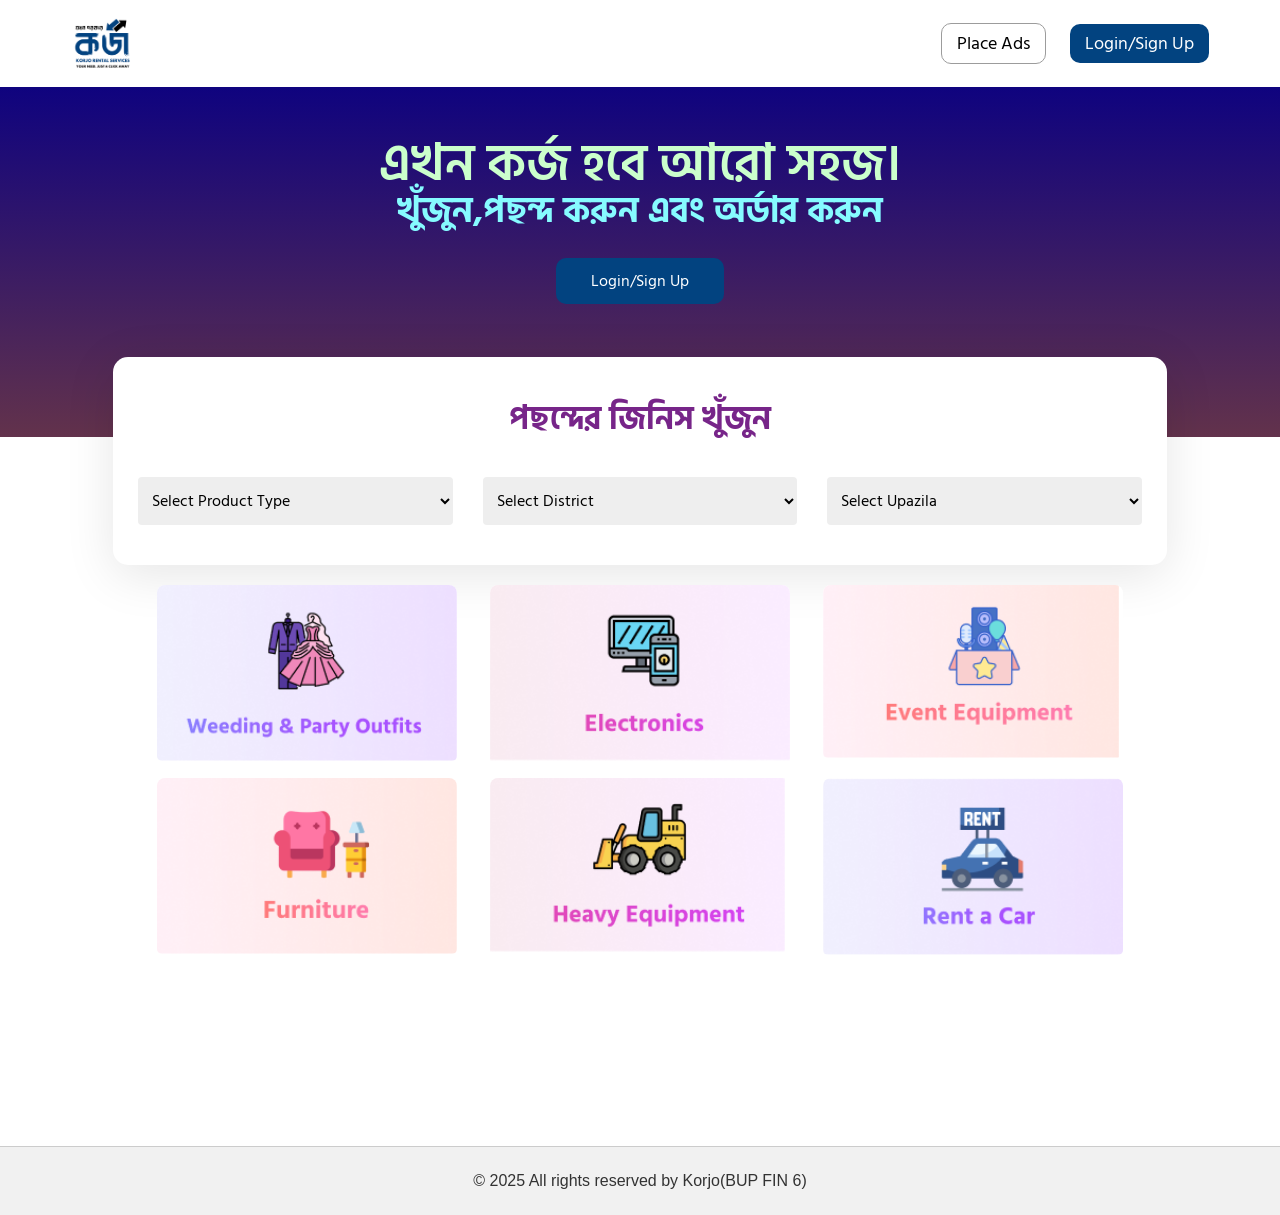
==== index.html @ cf65b600 "Add files via upload" ====
<!DOCTYPE html>
<html lang="en">
<head>
  <meta charset="utf-8">
  <meta name="viewport" content="width=device-width, initial-scale=1.0">

  <!-- HTML Meta Tags -->
  <title>Karjo</title>


  <link href="/images/favicon.png" rel="icon">
  <link rel="stylesheet" href="https://fonts.googleapis.com/css2?family=Hind+Siliguri:wght@300;400;600&display=swap">
  <link
  rel="stylesheet"
  href="https://cdnjs.cloudflare.com/ajax/libs/font-awesome/6.2.1/css/all.min.css"
/>

  <link rel="stylesheet" href="style.css" />
  


</head>
<body>
    <header>
        <div class="nav-wrap">
            <nav class="navbar">
                <div class="logo">
                    <a href="/">
                        <img src="logo.png" alt="Logo">
                    </a>                
                  </div>
                <div class="nav-links">
                   
                    <a href="/contact-us" style="border: 1px solid #9c9c9c; margin-right: 20px!important; border-radius: 10px;">Place Ads</a>

                    <a href="#" class="join-donner loader add-donor">Login/Sign Up</a>
                </div>
                <div class="hamburger-menu">
                    <img width="30px" src="https://cdn-icons-png.flaticon.com/512/10308/10308963.png" alt="menu">
                </div>
            </nav>
          <div class="mobile-nav">
          <div style="padding: 10px;">
            <a href="/">Home</a>
            <a href="/about-us">About</a>
            <a href="/contact-us">Contact</a>
            <a href="#" class="join-donner loader add-donor">Login/Sign Up</a>
          </div>
            </div>
        </div>
        <div class="hero-banner">
            <div class="hero-text">
                <h1 class="counter1">এখন কর্জ হবে আরো সহজ।</h1>
                <h3>খুঁজুন,পছন্দ করুন এবং অর্ডার করুন</h3>
                <br>
                <div class="hero-buttons">
                  <a href="#" class="join-donner loader donate-us add-donor" style="text-decoration: none; padding: 10px 35px;">Login/Sign Up</a>
                 </div>
                
              </div>
        </div>
    </header>
    <main>
        <div class="search-filters">
            <h1 style="text-align: center; width: 100%; font-family: 'Hind Siliguri'; color: #772589;">পছন্দের জিনিস খুঁজুন</h1>
           
            <select id="product-type" name="product-type" class="card loader">
              <option value="">Select Product Type</option>
              <option value="apartment">Weeding and party outfits</option>
              <option value="office-space">Heavy Equipments</option>
              <option value="vehicle">Event Equipment</option>
              <option value="furniture">Furniture</option>
              <option value="electronics">Electronics</option>
            </select>
            
            <select id="district-search" name="district" class="card loader">
              <option value="">Select District</option>
              <option value="dhaka">Dhaka</option>
              <option value="chattogram">Chattogram</option>
              <option value="khulna">Khulna</option>
              <option value="rajshahi">Rajshahi</option>
              <option value="sylhet">Sylhet</option>
              <option value="barishal">Barishal</option>
              <option value="rangpur">Rangpur</option>
              <option value="mymensingh">Mymensingh</option>
            </select>
            
            <select id="upazila-search" name="upazila" class="card loader">
              <option value="">Select Upazila</option>
              <optgroup label="Dhaka">
                <option value="gulshan">Gulshan</option>
                <option value="dhanmondi">Dhanmondi</option>
                <option value="uttara">Uttara</option>
              </optgroup>
              <optgroup label="Chattogram">
                <option value="pahartali">Pahartali</option>
                <option value="kotwali">Kotwali</option>
                <option value="halishahar">Halishahar</option>
              </optgroup>
              <optgroup label="Khulna">
                <option value="khulna-sadar">Khulna Sadar</option>
                <option value="rupsha">Rupsha</option>
                <option value="terokhada">Terokhada</option>
              </optgroup>
              <optgroup label="Rajshahi">
                <option value="rajshahi-sadar">Rajshahi Sadar</option>
                <option value="puthia">Puthia</option>
                <option value="tanore">Tanore</option>
              </optgroup>
              <optgroup label="Sylhet">
                <option value="sylhet-sadar">Sylhet Sadar</option>
                <option value="beanibazar">Beanibazar</option>
                <option value="zakiganj">Zakiganj</option>
              </optgroup>
              <optgroup label="Barishal">
                <option value="barishal-sadar">Barishal Sadar</option>
                <option value="muladi">Muladi</option>
                <option value="banaripara">Banaripara</option>
              </optgroup>
              <optgroup label="Rangpur">
                <option value="rangpur-sadar">Rangpur Sadar</option>
                <option value="pirgacha">Pirgacha</option>
                <option value="gangachara">Gangachara</option>
              </optgroup>
              <optgroup label="Mymensingh">
                <option value="mymensingh-sadar">Mymensingh Sadar</option>
                <option value="gouripur">Gouripur</option>
                <option value="phulpur">Phulpur</option>
              </optgroup>
            </select>
            
        </div>

        <div class="table-container">
          
          <div id="donor-table-body">
            
            <div class="course-container">
              <!-- Existing Courses -->
              <div class="course-card">
                <a href="index2.html">
                  <img src="Group 88.png" alt="">
                </a>
              </div>
              <div class="course-card">
                <a href="index2.html">
                  <img src="Group 89.png" alt="">
                </a>
              </div>
              <div class="course-card">
                <a href="index2.html">
                  <img src="Group 90.png" alt="">
                </a>
              </div>
              <div class="course-card">
                <a href="index2.html">
                  <img src="Group 93.png" alt="">
                </a>
              </div>
              <div class="course-card">
                <a href="index2.html">
                  <img src="Group 92.png" alt="">
                </a>
              </div>
              <div class="course-card">
                <a href="index2.html">
                  <img src="Group 91.png" alt="">
                </a>
              </div>
              
            </div>
            
          </div>


            <div class="loading-overlay">
                <div class="loader-1"></div>
            </div>  
         </div>
    </main>
<br><br><br>

<!-- Modal Structure -->
<div id="donor-modal" class="modal">
  <div class="modal-content">
    <div class="registration-left">
      <img src="https://static.vecteezy.com/system/resources/thumbnails/048/920/987/small_2x/an-illustration-of-a-purple-shirt-with-yellow-and-orange-accents-vector.jpg" alt="">
    </div>

    <div class="registration-right">
      <button class="close">x</button>
      <h2 style="padding-right: 90px;">Welcome to Korjo</h2>
      <form id="donor-form">
            <!-- Name Field -->
        <label for="name" style="color: rgb(0, 0, 0);"><b>Name</b></label>
        <input type="text" id="name" name="name" placeholder="Ex: Naymur Rahman Nabil" required>

        <!-- Email Field -->
        <label for="email" style="color: rgb(0, 0, 0);"><b>Email Address</b></label>
        <input type="email" id="email" name="email" placeholder="Enter your email" required>

        <!-- Phone Field -->
        <label for="phone" style="color: rgb(0, 0, 0);"><b>Phone Number</b></label>
        <input type="tel" id="phone" name="phone" placeholder="Enter your phone number" required>

        <!-- NID Field -->
        <label for="nid" style="color: rgb(0, 0, 0);"><b>National ID (NID)</b></label>
        <input type="text" id="nid" name="nid" placeholder="Enter your NID" required>

        <!-- Password Field -->
        <label for="password" style="color: rgb(0, 0, 0);"><b>Password</b></label>
        <input type="password" id="password" name="password" placeholder="Create a password" required>

          <button type="submit" id="submit-donor-form">Sign Up</button>
          <div class="loading-overlay">
              <div class="loader-1"></div>
          </div>
      </form>
    </div>


  </div>
</div>




<footer>
  <p>© 2025 All rights reserved by Korjo(BUP FIN 6)</p>
</footer>


</body>
</html>

<script>
  // Modal elements
  const modal = document.getElementById('donor-modal');

  // Function to open a modal
  function openModal(modal) {
      modal.style.display = 'block';
  }

  // Function to close a modal
  function closeModal(modal) {
      modal.style.display = 'none';
  }

  // Get all elements with the 'add-donor' class
  const addDonorBtns = document.getElementsByClassName('add-donor');

  // Attach event listener to each 'add-donor' button
  Array.from(addDonorBtns).forEach(addDonorBtn => {
      addDonorBtn.addEventListener('click', () => openModal(modal));
  });

  // Attach event listeners for closing modals
  document.querySelectorAll('.modal .close').forEach(closeBtn => {
      closeBtn.addEventListener('click', function() {
          const modal = this.closest('.modal');
          closeModal(modal);
      });
  });

  // Close modal when clicking outside of it
  window.addEventListener('click', event => {
      if (event.target.classList.contains('modal')) {
          closeModal(event.target);
      }
  });
</script>
---- style.css ----
body {
    font-family: 'Hind Siliguri', sans-serif;
    margin: 0;
    padding: 0;
}
/* Scrollbar styles for WebKit (Chrome, Safari) */
html::-webkit-scrollbar {
    width: 14px; /* Increased width for better visibility */
}

html::-webkit-scrollbar-track {
    background: #ffd6e7; /* Softer pink background for the track */
    border-radius: 10px; /* Rounded edges on the track */
}

html::-webkit-scrollbar-thumb {
    background-color: rgb(239 68 68); /* More vibrant pink for the thumb */
    border-radius: 12px; /* Smooth rounded corners for the thumb */
    border: 3px solid #ffd6e7; /* A lighter pink border around the thumb for contrast */
}

html::-webkit-scrollbar-thumb:hover {
    background-color: #ff3399; /* Slightly darker pink when hovered */
    border: 2px solid #ffe6f0; /* Thinner border on hover for subtle animation */
}

/* Scrollbar styles for Firefox */
body {
    scrollbar-width: auto; /* Automatically adjust width */
    scrollbar-color: rgb(239 68 68) #ffd6e7; /* Vibrant pink thumb, softer pink track */
}

/* Firefox scrollbar track */
body::-moz-scrollbar-track {
    background: #ffd6e7; /* Softer pink for track */
}

/* Firefox scrollbar thumb */
body::-moz-scrollbar-thumb {
    background-color: rgb(239 68 68); /* Bright pink thumb */
    border-radius: 12px;
    border: 3px solid #ffd6e7; /* Lighter border for thumb contrast */
}

footer {
    text-align: center;
    padding: 10px;
    background-color: #ffffff;
    color: #333;
}


header {
    width: 100%;
    position: relative;
    font-family: 'Hind Siliguri', sans-serif;
}


.hero-banner {
    background-image: linear-gradient(rgb(15 3 127), rgb(64 5 36 / 82%)), url(https://www.shutterstock.com/image-photo/lease-rental-car-sell-buy-600nw-2338321153.jpg);
        background-position: center center !important;
        /* https://img.freepik.com/premium-photo/white-paper-with-white-background-that-says-rectangle_1278706-20508.jpg?size=626&ext=jpg&ga=GA1.1.2008272138.1726790400&semt=ais_hybrid */
    background-repeat: no-repeat !important;
    background-size: cover !important;
    position: relative;
    width: 100%;
    height: 350px;
    overflow: hidden;
    
}

.hero-buttons{
  display: flex;
  gap:20px;
  align-items: center;
  justify-content: center;
  margin-bottom: 10px;
}

.hero-text {
    text-align: center;
    margin-top: 50px;
    padding: 0px 30px 0px 30px;
    
  }

.hero-text h1 {
    margin: 0;
    font-size: 3.2rem;
    line-height: 1.1;
    color: rgb(203 255 204);
}


.hero-text h3 {
    margin: 0;
    font-size: 2.2rem;
    line-height: 1.1;
    color: rgb(134 251 255);
}

.hero-text p {
    font-size: 1.2em;
    color: rgb(0, 0, 0);
}

.action-buttons {
    text-align: center;
    margin: 20px 0;
}

.action-buttons button {
    padding: 10px 20px;
    margin: 0 10px;
    font-size: 1em;
    cursor: pointer;
}


.search-filters {
    position: relative;
    bottom: 100px;
    margin: 20px 0;
    width: 80%;
    margin: 20px auto;
    background-color: white;
    box-shadow: rgba(0, 0, 0, 0.1) 0px 10px 50px;
    padding: 15px 15px;
    padding-bottom: 40px;
    border-radius: 15px;
    display: flex;
    flex-wrap: wrap;
    gap: 10px;

}

.past-donation-wrap, .profession-wrap{
    display: flex;
    flex-direction: row;
    gap: 10px;
    justify-content: space-around;

}
input[type="checkbox"] {
    background: #990000;    
}

.chk {
   background-color: #990000;
}

.past-donation-wrap label, .profession-wrap label{
    padding: 5px;
    background-color: #f1f1f1;
    border-radius: 5px;
    width: 100%;
}



.search-filters select 
{
    padding: 10px;
    margin: 5px 0;
    font-size: 1em;
    margin:0px 10px;
    flex: 1 1 calc(20% - 10px);
    min-width: 150px;
    box-sizing: border-box;
    font-family: 'Hind Siliguri', sans-serif;
    background: #eeeeee;
}


select {
  border: none;
  outline: none;
  padding: 8px 12px;
  font-size: 16px;
  border-radius: 4px; 
  font-family: 'Hind Siliguri', sans-serif;
}

 select:focus {
  border: none;
  outline: none; 
}
/* Remove default styling and add custom styles for option elements */
option {
  background-color: #ffffff;
  color: #333333;
  padding: 20px;
  border-radius: 10px;
  border: none;
  font-family: 'Hind Siliguri', sans-serif;

}


/* Optional: Custom arrow styling */
select::after {
  content: "▼"; /* Unicode for downward arrow */
  font-size: 16px;
  color: #333;
  position: absolute;
  right: 10px;
  top: 50%;
  transform: translateY(-50%);
  pointer-events: none;
}


thead {
    background-color: #f4f4f4;
    position: sticky;
    top: 0;
}

th, td {
    padding: 10px;
    border: 1px solid #ddd;
    text-align: center;
    white-space: nowrap; /* Prevent text wrapping */
}

th {
    background-color: rgb(83 0 169);
    color: white;
}

td a {
  text-decoration: none; 
  color: inherit; 
  font-weight: normal;
}

tbody{
    overflow: scroll;
}
tbody tr:nth-child(even) {
    background-color: #f9f9f9;
}

tbody tr:hover {
    background-color: #ececec;
}

/* Responsive styles */
@media (max-width: 768px) {
    .hero-text h1 {
        font-size: 2rem;
        text-align: center;
    }

    .hero-text p {
        font-size: 1em;
    }

    .action-buttons button {
        font-size: 0.9em;
        padding: 8px 16px;
        margin: 5px;
    }

    .search-filters select {
        flex: 1 1 100%;
        margin-bottom: 10px;
      }

    table {
        font-size: 0.9em;
    }
}

@media (max-width: 480px) {
  
  .hero-buttons{
    display: flex;
    flex-wrap: wrap;
    gap: 10px;
    align-items: center;
    justify-content: center;
  }
    .hero-text h1 {
        font-size: 1.5em;
        width: 250px;
        margin: 0px auto;
      }
    .mobile-nav a {
    padding: 10px!important;
    color: rgb(0, 0, 0);
    text-decoration: none;
    display: block;
}

    div.nav-wrap{
    padding: 5px!important;
}
.navbar{
    padding: 10px 15px;
}
.modal-content h2{
    font-size: 1rem;
}
    .hero-banner {
    height: 350px!important;
    
}


    .hero-text p {
        font-size: 0.9em;
    }

    .action-buttons button {
        font-size: 0.8em;
        padding: 6px 12px;
        margin: 5px;
    }

    .hero-banner {
    background-image: linear-gradient(rgb(15 3 127), rgb(64 5 36 / 82%)), url(https://www.shutterstock.com/image-photo/lease-rental-car-sell-buy-600nw-2338321153.jpg);
    background-position: center center !important;
    background-repeat: no-repeat !important;
    background-size: cover !important;
    position: relative;
    width: 100%;
    height: 300px;
    
}

    .search-filters select {
        padding: 8px;
        font-size: 0.9em;
        display: block!important;
    }

    table {
        font-size: 0.8em;
    }
}



/* Modal CSS */
.modal {
    display: none; 
    position: fixed; 
    z-index: 1;
    left: 0;
    top: 0;
    width: 100%;
    height: 100%;
    overflow: auto;
    background-color: rgba(0, 0, 0, 0.5);
    backdrop-filter: blur(8px); 
}

.modal-content {
    background-color: #fefefe;
    margin: 0px auto; /* Centered */
    padding: 20px;
    border: 1px solid #888;
    width: 90%; 
    max-width: 800px; 
    position: relative;
    box-shadow: 0 4px 8px rgba(0, 0, 0, 0.2); 
    border-radius: 8px;
    transition: transform 0.3s ease-in-out;
    transform: translateY(-50px); 
    margin-top: 70px;
    display: flex;
    flex-direction: row;
    justify-content: center;
    gap: 20px;
    align-items: center;
}



.modal-content.show {
    transform: translateY(0); /* Modal slides in */
}

.close {
    color: #000000;
    float: right;
    font-size: 28px;
    font-weight: bold;
    cursor: pointer;
}

.close:hover,
.close:focus {
    color: rgb(255, 255, 255);
    text-decoration: none;
}

.modal-content h2 {
    margin-top: 0;
    color: rgb(97 68 239);
}

.modal-content form {
    display: flex;
    flex-direction: column;
    width: 370px!important;
}

.modal-content label {
    margin: 10px 0 5px;
}

.modal-content input,
.modal-content select {
    padding: 10px;
    margin-bottom: 15px;
    font-size: 1em;
    border-radius: 8px;
    border: 1px solid #d1d1d19e;
    font-family: 'Hind Siliguri', sans-serif;
}

.modal-content button {
    padding: 8px 15px;
    background-color:  rgb(97 68 239);
    color: white;
    border: none;
    border-radius: 34px; /* Rounded button */
    cursor: pointer;
    font-size: 1em;
    transition: background-color 0.3s ease;
}

.modal-content button:hover {
    background-color: #fd3579;
    box-shadow: rgba(0, 0, 0, 0.1) 0px 4px 8px 0px;

}


/* CSS for Hidden and Animation */
.hidden {
    display: none;
}

#last-donation-container{ 
    background-color: #fefefe;
    padding: 20px;
    border: 1px solid #e5e5e5;
    max-width: 600px;
    position: relative;
 }

.last-donation-container {
    opacity: 0;
    transition: opacity 0.3s ease;
}

.last-donation-container.show {
    display: block; /* Ensure it’s shown */
    opacity: 1; /* Fade in effect */
}


/* Responsive Styles */
@media (max-width: 600px) {
    .modal-content {
        width: 80%;
        margin: 20% auto;
    }

    .modal-content input,
    .modal-content select,
    .modal-content button {
        font-size: 0.9em; /* Slightly smaller font size on small screens */
    }
}


/* Navbar Styles */
div.nav-wrap{
    box-shadow: rgba(0, 0, 0, 0.1) 0px 0px 5px 0px, rgba(0, 0, 0, 0.1) 0px 0px 1px 0px;
    padding: 8px;
}
.navbar {
    display: flex;
    align-items: center;
    justify-content: space-between;
    padding: 3px 15px;
    background-color: #ffffff;
    color: rgb(0, 0, 0);
    margin: 0px auto;
    position: relative;
    width: 90%;

}

.logo img {
    height: 50px;
    margin-top: 7px;
}

.nav-links a {
    color: rgb(0, 0, 0);
    text-decoration: none;
    padding: 5px 15px;
    margin-left: 0px;
    font-size: 18px;
}

.nav-links a:hover {
    background-color: #f0f0f0;
    border-radius: 4px;
}

.hamburger-menu {
    display: none;
    cursor: pointer;
}

.loader {
  background: #000;
  box-shadow: 0 0 0 0 #0004;
  animation: l1 1s infinite;
}
@keyframes l1 {
    100% {box-shadow: 0 0 0 10px #0000}
}

.loading-overlay {
    position: absolute; 
    top: 0;
    left: 0;
    width: 100%;
    height: 100%;
    background: rgba(255, 255, 255, 0.12); 
    display: none; 
    justify-content: center; 
    align-items: center;
    z-index: 1000; 
}

.loader-1 {
  width: 50px;
  aspect-ratio: 1;
  display: grid;
  border: 4px solid #0000;
  border-radius: 50%;
  border-color: #ccc #0000;
  animation: l16 1s infinite linear;
}
.loader-1::before,
.loader-1::after {    
  content: "";
  grid-area: 1/1;
  margin: 2px;
  border: inherit;
  border-radius: 50%;
}
.loader-1::before {
  border-color: #f03355 #0000;
  animation: inherit; 
  animation-duration: .5s;
  animation-direction: reverse;
}


.loader-1::after {
  margin: 8px;
}
@keyframes l16 { 
  100%{transform: rotate(1turn)}
}
/* Mobile Nav Styles */
.mobile-nav {
    display: none;
    flex-direction: column;
    background-color: #ffffff;
    position: absolute;
    top: 60px;
    right: 0;
    width: 100%;
    z-index: 1;
    box-shadow: rgba(0, 0, 0, 0.1) 0px 4px 8px 0px;
}


.mobile-nav a {
    padding: 10px;
    margin: 2px 0px;
    color: rgb(0, 0, 0);
    text-decoration: none;
    display: block;
    border-radius: 10px;
}

.mobile-nav a:hover {
    background-color: #f8f8f8;
 }

/* Responsive Design */
@media (max-width: 768px) {
    .nav-links {
        display: none;
    }

    .hamburger-menu {
        display: flex;
    }

    .mobile-nav.show {
        display: flex;
    }
}

.join-donner{
    background-color: rgb(2 67 128);
    border-radius: 10px!important;
    color: white !important;
}
.join-donner:hover{
    background-color: #414141!important;
    border-radius: 10px;
    color: rgb(255, 255, 255) !important;
}


.selected {
    border: 2px solid rgb(239 68 68)!important; 
    background-color: none;
}

.secure-payment{
    display: flex;
    align-items: center;
    justify-content: center;
   
}

.secure-payment svg{
    color: #00c07b;
    height: 28px;
    width: 28px;
}

.secure-payment h2{
    color: #222832;
    font-size: 20px;
    font-weight: 600;
    margin: 0px;
    padding: 5px;
}


button.amount-btn{
    background-color: white;
    border: 1px solid #d3d3d3;
    color: black;
    padding: 10px 10px;
}

button.amount-btn:hover{
    background-color: white;
    border: 1px solid #d3d3d3;
    color: black;
    padding: 10px 20px;
}

.amount-buttons{
    display: flex;
    flex-wrap: wrap;
    justify-content: space-between;
    gap: 15px 5px;
    margin-bottom: 20px;
}


#donate-us-modal .modal-content{
    max-width: 450px;
}

.input-wrapper {
    position: relative;
    display: inline-block;
}

#donationAmount {
    width: 100%;
    padding-right: 40px;
    box-sizing: border-box; 
    font-size: 1.5rem;
    color: #6874ff;
}

.currency-label {
    position: absolute;
    right: 10px;
    top: 40%;
    transform: translateY(-50%);
    font-weight: bold;
    color: #b5b5b5; 
    pointer-events: none; 
}


.real-number{
    display: none;
    color: #c3005b;
    font-weight: bold;
}

.hidden-number{
    display: block;
}



/* footer section */

footer {
    background-color: #f1f1f1;
    padding: 20px;
    text-align: center;
    font-family: Arial, sans-serif;
    border-top: 1px solid #ccc;
}

footer p {
    margin: 5px 0;
    color: #333;
}

.contact-info {
    margin-top: 10px;
}

.contact-info span {
    display: inline;
    margin: 0 10px; /* Space between items */
    color: #555;
}

.contact-info a {
    color: #007BFF; /* Link color */
    text-decoration: none;
}

.contact-info a:hover {
    text-decoration: underline; /* Underline on hover */
}


.counter1 {
    margin: auto;
    font-size: 3.5rem;
    font-weight: 600;
    animation: lights 5s 750ms linear infinite;
  }
  
  
  
  
  @keyframes lights {
    0% {
      color: hsl(230, 40%, 80%);
      text-shadow:
        0 0 1em hsla(320, 100%, 50%, 0.2),
        0 0 0.125em hsla(320, 100%, 60%, 0.3),
        -1em -0.125em 0.5em hsla(40, 100%, 60%, 0),
        1em 0.125em 0.5em hsla(200, 100%, 60%, 0);
    }
    
    30% { 
      color: hsl(230, 80%, 90%);
      text-shadow:
        0 0 1em hsla(320, 100%, 50%, 0.5),
        0 0 0.125em hsla(320, 100%, 60%, 0.5),
        -0.5em -0.125em 0.25em hsla(40, 100%, 60%, 0.2),
        0.5em 0.125em 0.25em hsla(200, 100%, 60%, 0.4);
    }
    
    40% { 
      color: hsl(230, 100%, 95%);
      text-shadow:
        0 0 1em hsla(320, 100%, 50%, 0.5),
        0 0 0.125em hsla(320, 100%, 90%, 0.5),
        -0.25em -0.125em 0.125em hsla(40, 100%, 60%, 0.2),
        0.25em 0.125em 0.125em hsla(200, 100%, 60%, 0.4);
    }
    
    70% {
      color: hsl(230, 80%, 90%);
      text-shadow:
        0 0 1em hsla(320, 100%, 50%, 0.5),
        0 0 0.125em hsla(320, 100%, 60%, 0.5),
        0.5em -0.125em 0.25em hsla(40, 100%, 60%, 0.2),
        -0.5em 0.125em 0.25em hsla(200, 100%, 60%, 0.4);
    }
    
    100% {
      color: hsl(230, 40%, 80%);
      text-shadow:
        0 0 1em hsla(320, 100%, 50%, 0.2),
        0 0 0.125em hsla(320, 100%, 60%, 0.3),
        1em -0.125em 0.5em hsla(40, 100%, 60%, 0),
        -1em 0.125em 0.5em hsla(200, 100%, 60%, 0);
    }
    
  }
  
  
  .counter1 {
    margin: auto;
    font-size: 3.5rem;
    font-weight: 600;
    animation: lights 5s 750ms linear infinite;
  }
  
  
  
  .course-container {
    display: flex;
    flex-wrap: wrap;
    justify-content: space-around;
    padding: 0px 47px;
    position: relative;
    bottom: 100px;
    max-width: 1000px;
    margin: 0px auto;
  }
  
  .course-card {
    width: 300px; /* Adjusted for 4 cards in a row */
    background: #ffffff;
    border-radius: 8px;
    overflow: hidden;
    text-align: center;
   
  }
  
  .course-card img {
    width: 100%;
    height: auto;
    border-radius: 5px;
  }
  
  













  /* Main product container */
.product-container {
    display: flex;
    justify-content: space-around;
    max-width: 1000px;
    margin: 0 auto;
    background-color: #fff;
    box-shadow: 0 4px 8px rgba(0, 0, 0, 0.1);
    padding: 20px;
    border-radius: 8px;
  }
  
 
  
  .product-image {
    width:400px;
    height: auto;
    border-radius: 8px;
    margin-bottom: 20px;
  }
  
  h3 {
    font-size: 20px;
    margin-bottom: 10px;
  }
  
  .product-details {
    font-size: 16px;
  }
  
  .product-details li {
    margin-bottom: 8px;
  }
  
  /* Right side: pricing and rent button */
  .right-side {
    flex: 0 0 40%;
    padding-left: 20px;
  }
  
  .right-side p {
    font-size: 18px;
    margin-bottom: 12px;
  }
  
  .rent-now-btn {
    padding: 15px 30px;
    font-size: 16px;
    background-color: purple;
    color: #fff;
    border: none;
    border-radius: 5px;
    cursor: pointer;
    transition: background-color 0.3s ease;
  }
  
  .rent-now-btn:hover {
    background-color: darkviolet;
  }
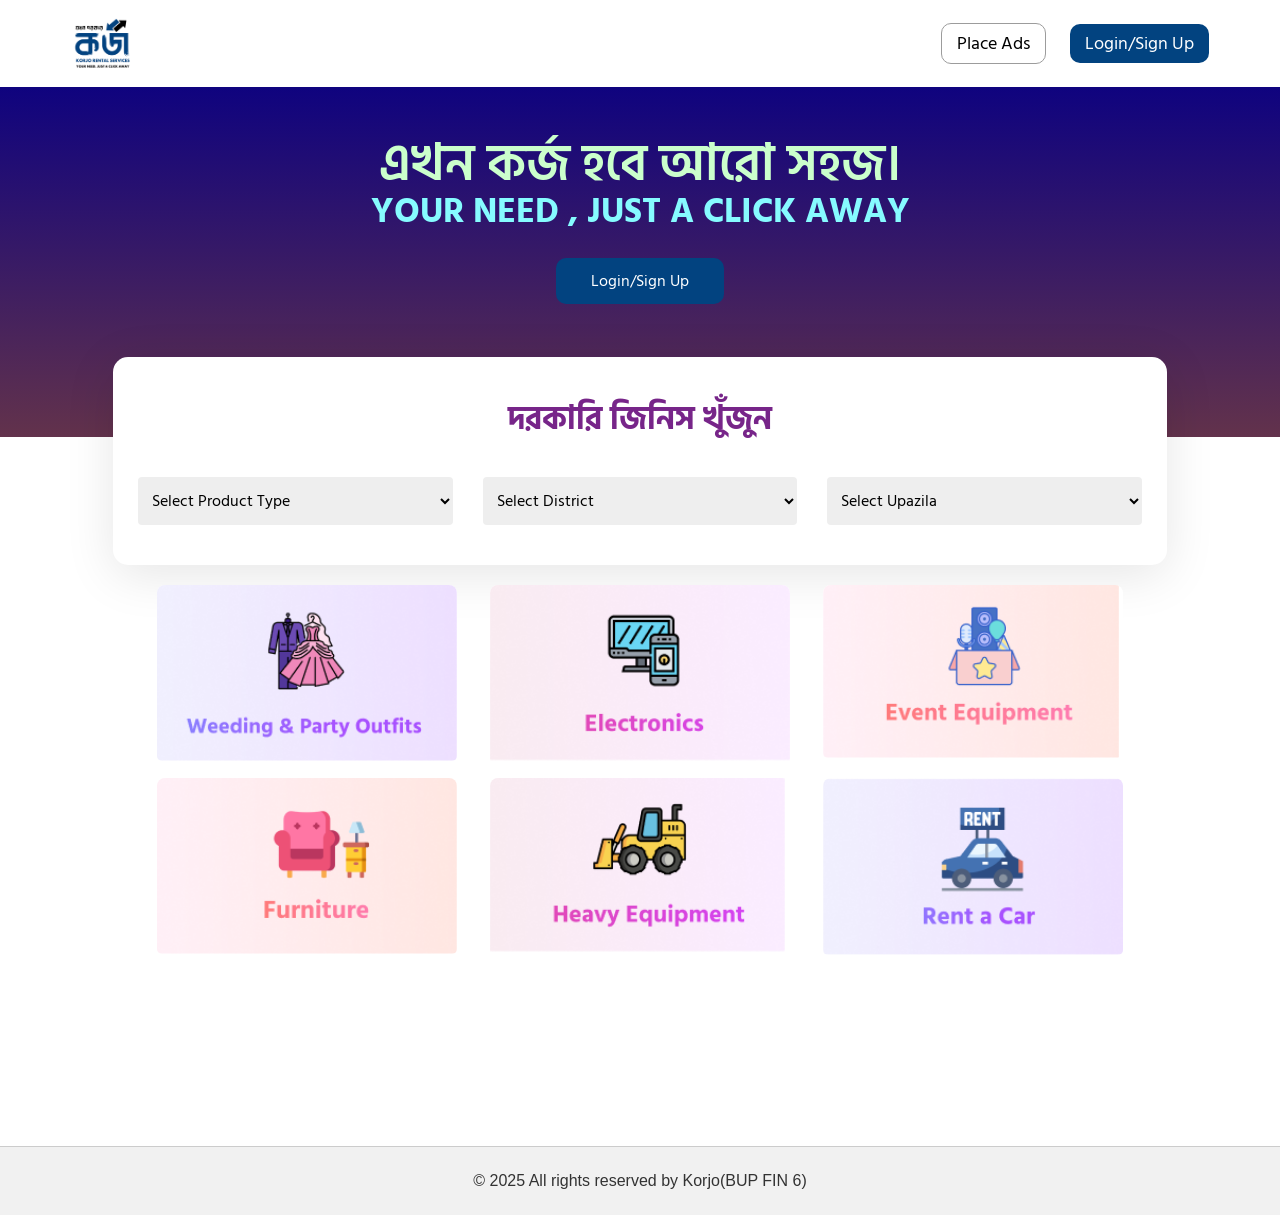
==== commit 1cc4638a: "Update index.html" ====
--- a/index.html
+++ b/index.html
@@ -51,7 +51,7 @@
         <div class="hero-banner">
             <div class="hero-text">
                 <h1 class="counter1">এখন কর্জ হবে আরো সহজ।</h1>
-                <h3>খুঁজুন,পছন্দ করুন এবং অর্ডার করুন</h3>
+                <h3>YOUR NEED , JUST A CLICK AWAY</h3>
                 <br>
                 <div class="hero-buttons">
                   <a href="#" class="join-donner loader donate-us add-donor" style="text-decoration: none; padding: 10px 35px;">Login/Sign Up</a>
@@ -62,7 +62,7 @@
     </header>
     <main>
         <div class="search-filters">
-            <h1 style="text-align: center; width: 100%; font-family: 'Hind Siliguri'; color: #772589;">পছন্দের জিনিস খুঁজুন</h1>
+            <h1 style="text-align: center; width: 100%; font-family: 'Hind Siliguri'; color: #772589;">দরকারি জিনিস খুঁজুন</h1>
            
             <select id="product-type" name="product-type" class="card loader">
               <option value="">Select Product Type</option>
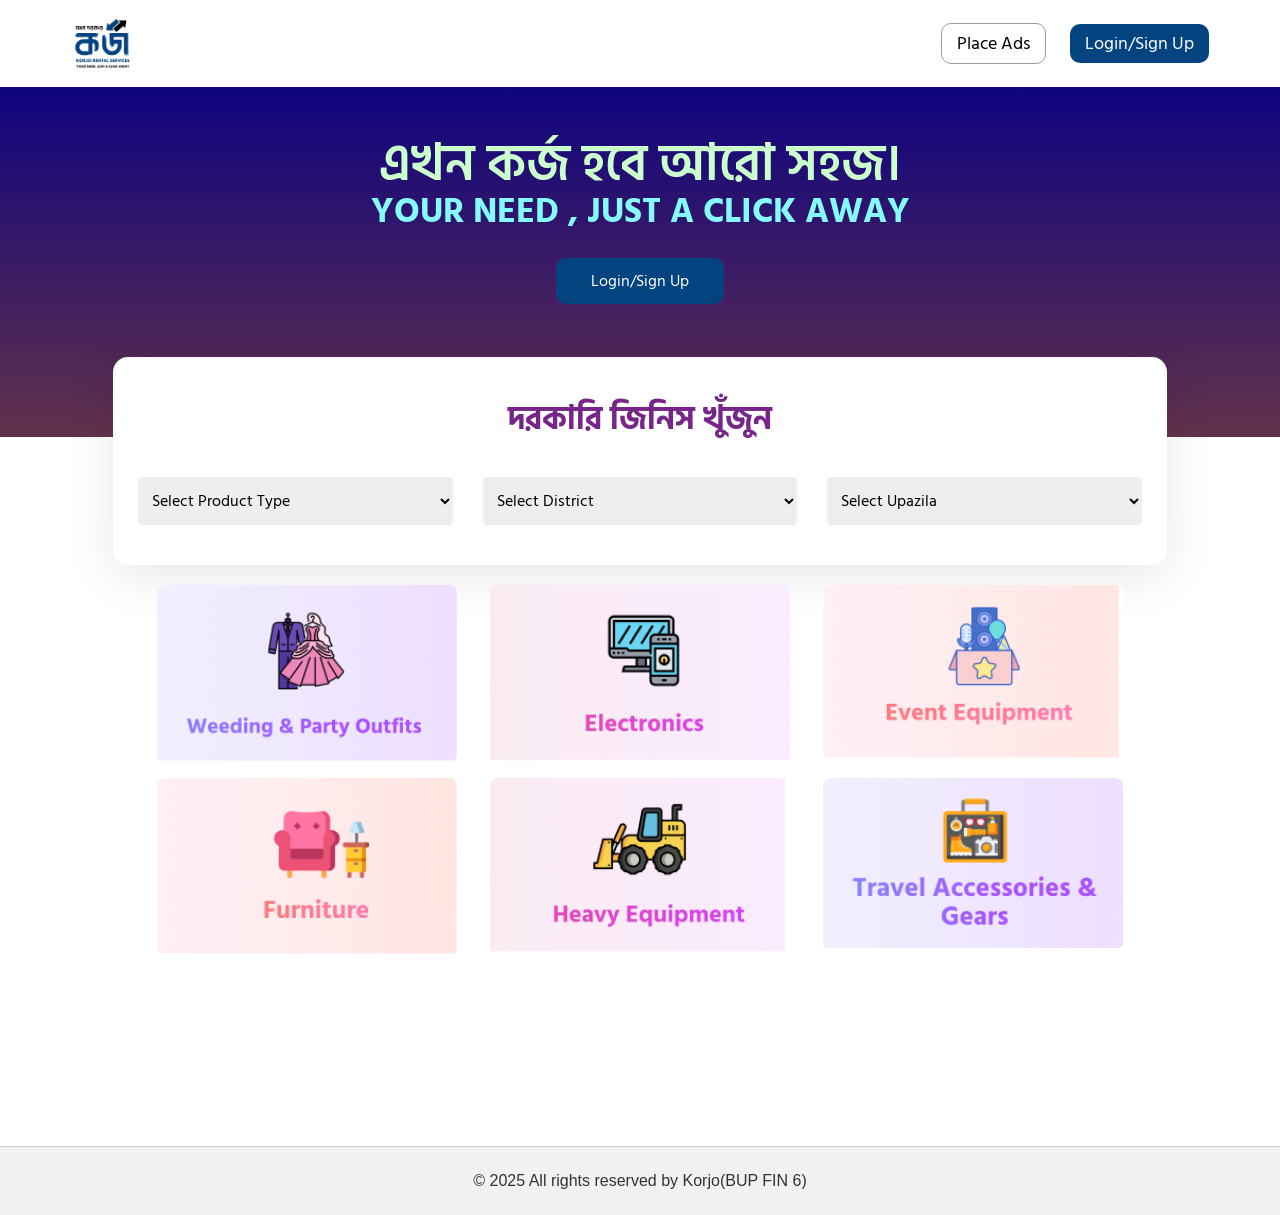
==== commit bfc28f25: "Update index.html" ====
--- a/index.html
+++ b/index.html
@@ -164,7 +164,7 @@
               </div>
               <div class="course-card">
                 <a href="index2.html">
-                  <img src="Group 91.png" alt="">
+                  <img src="Group 93 (1).png" alt="">
                 </a>
               </div>
               
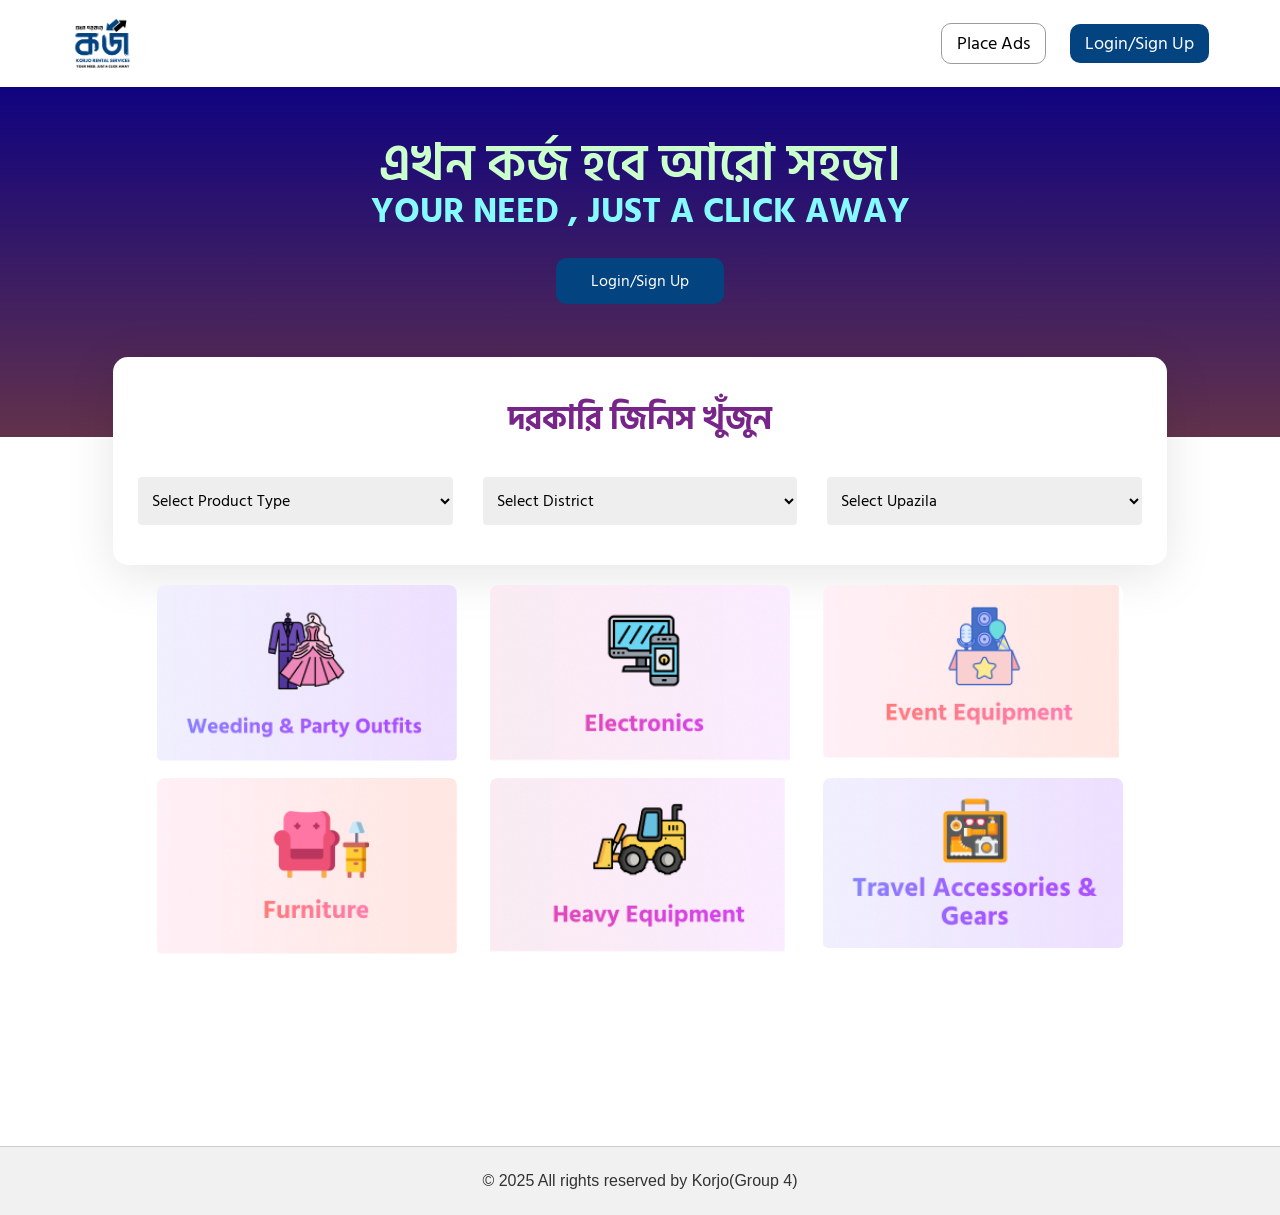
==== commit f71d02cd: "Update index.html" ====
--- a/index.html
+++ b/index.html
@@ -226,7 +226,7 @@
 
 
 <footer>
-  <p>© 2025 All rights reserved by Korjo(BUP FIN 6)</p>
+  <p>© 2025 All rights reserved by Korjo(Group 4)</p>
 </footer>
 
 
